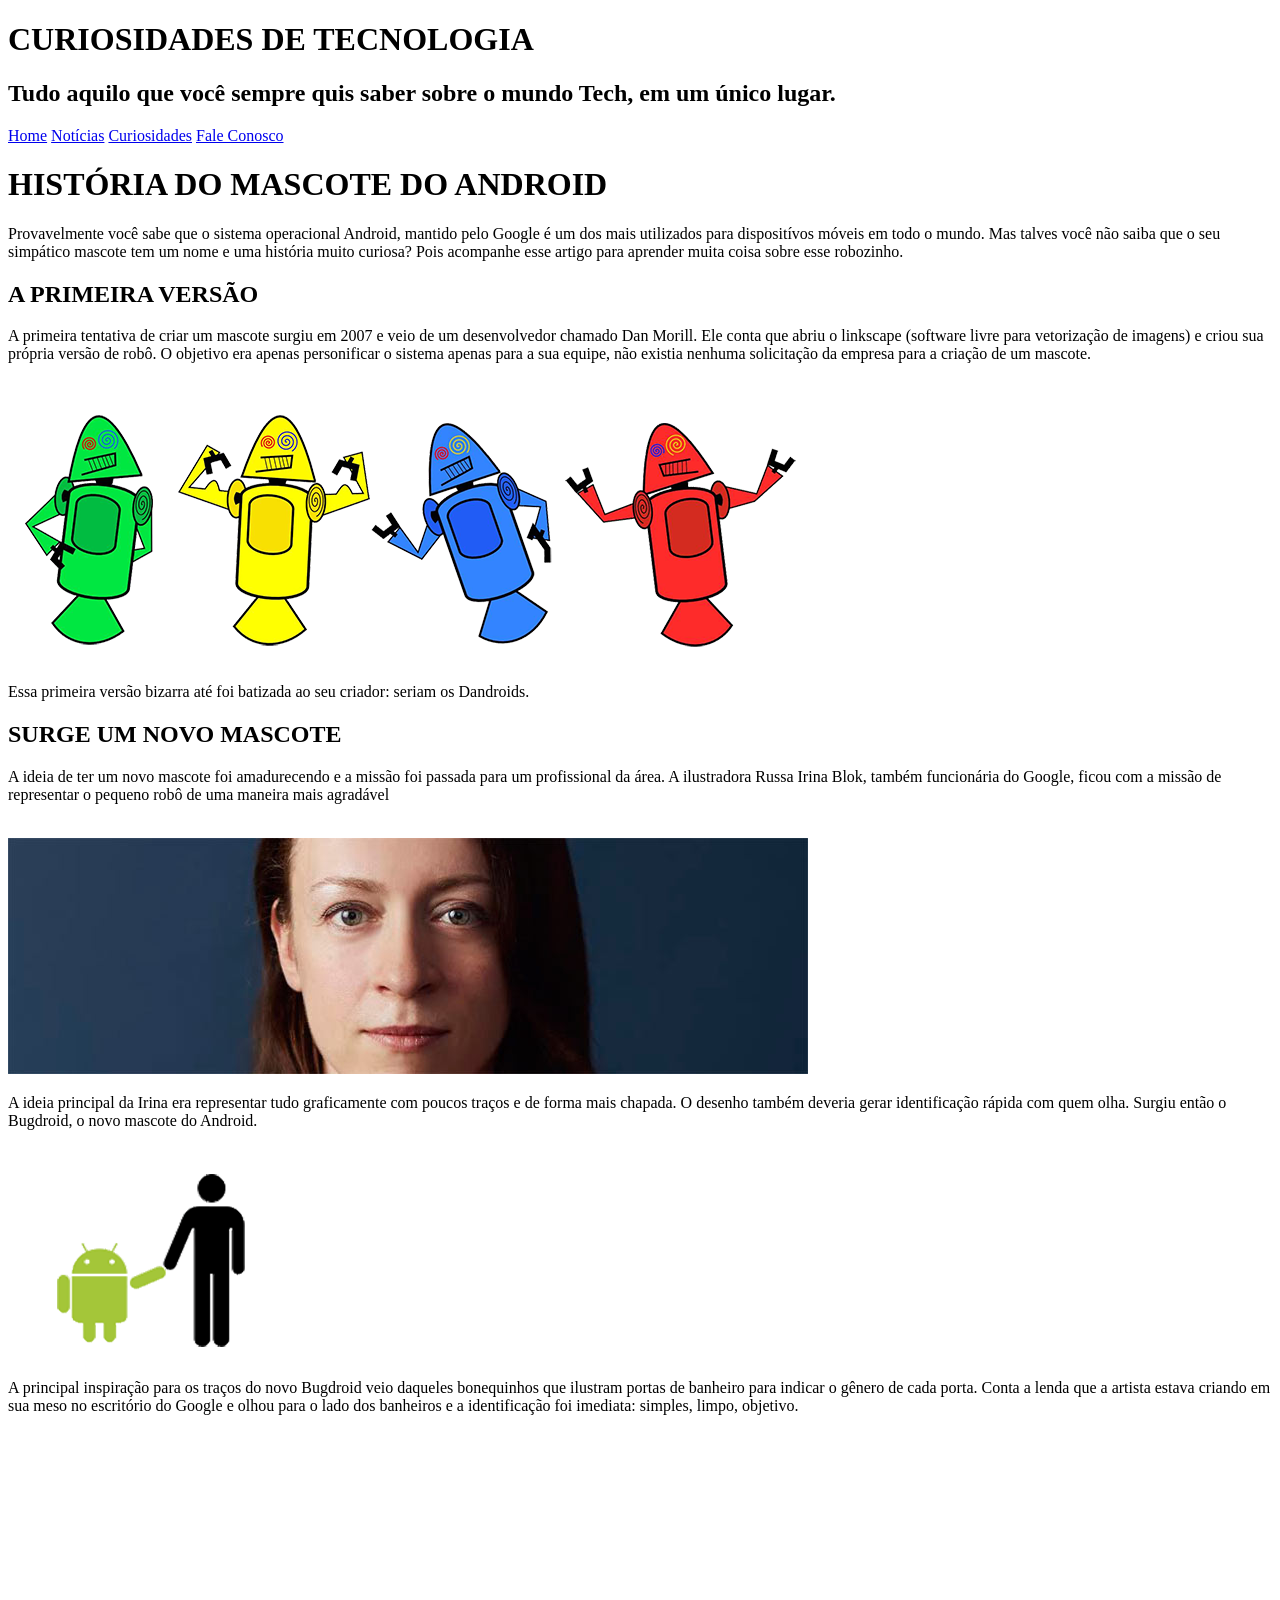
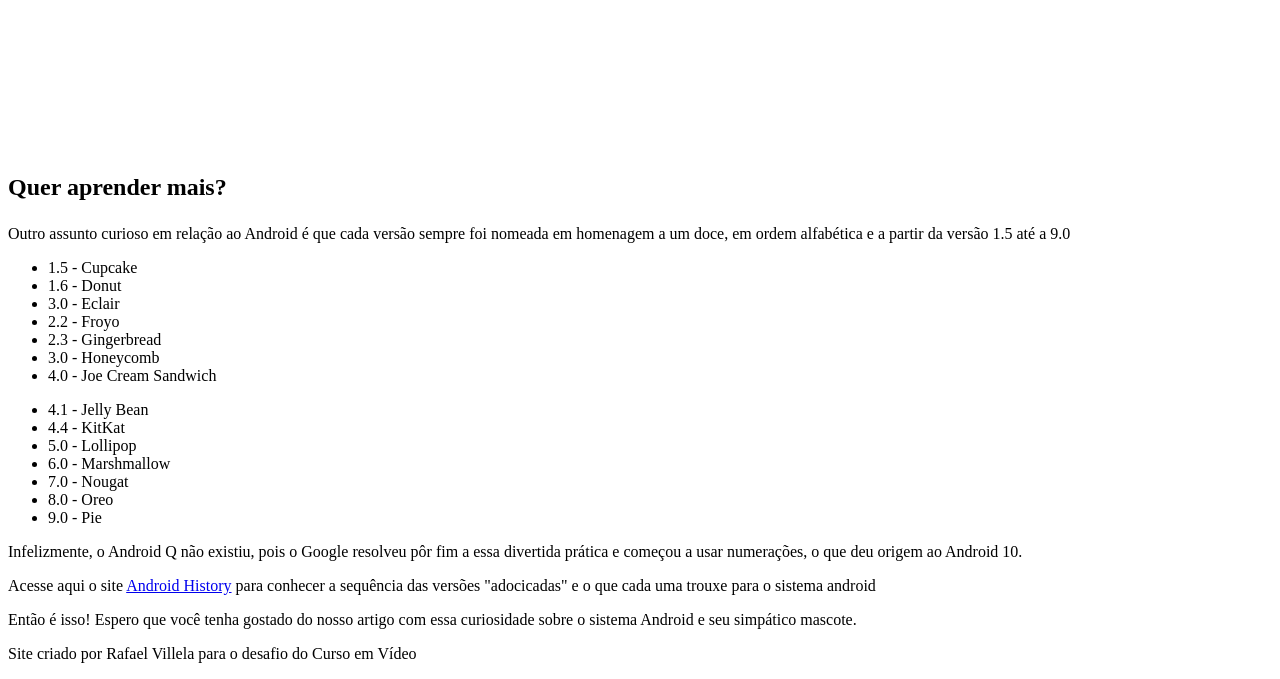
==== index.html @ 8ae44d7d "mudança no nome index" ====
<!DOCTYPE html>
<html lang="pt-br">
<head>
    <meta charset="UTF-8">
    <meta name="viewport" content="width=device-width, initial-scale=1.0">
    <title>Desafio 010</title>
    <link rel="stylesheet" href="style.css">
</head>
<body>
    <header>
        <h1>CURIOSIDADES DE TECNOLOGIA</h1>
        <h2>Tudo aquilo que você sempre quis saber sobre o mundo Tech, em um único lugar.</h2>
        <nav>
        <a href="#">Home</a>
        <a href="#">Notícias</a>
        <a href="#">Curiosidades</a>
        <a href="#">Fale Conosco</a>

        </nav>
    </header>

    <div>
<h1 class="titulo">HISTÓRIA DO MASCOTE DO ANDROID</h1>
<p class="artigo">Provavelmente você sabe que o sistema operacional <span>Android</span>, mantido pelo <span>Google</span> é um dos mais utilizados para dispositívos móveis em todo o mundo. Mas talves você não saiba que o seu simpático mascote tem um nome e uma história muito curiosa? Pois acompanhe esse artigo para aprender muita coisa sobre esse robozinho.</p>

<h2 class="subtitulo">A PRIMEIRA VERSÃO</h2>
<p class="artigo">A primeira tentativa de criar um mascote surgiu em 2007 e veio de um desenvolvedor chamado Dan Morill. Ele conta que abriu o linkscape (software livre para vetorização de imagens) e criou sua própria versão de robô. O objetivo era apenas personificar o sistema apenas para a sua equipe, não existia nenhuma solicitação da empresa para a criação de um mascote.</p> <br>
<img class="androids" src="imagens/dan-droids.png" alt="Android Logo">
<br>
<p class="artigo">Essa primeira versão bizarra até foi batizada ao seu criador: seriam os <span>Dandroids</span>.</p>

<h2 class="subtitulo">SURGE UM NOVO MASCOTE</h2>
<p class="artigo">A ideia de ter um novo mascote foi amadurecendo e a missão foi passada para um profissional da área. A ilustradora Russa Irina Blok, também funcionária do Google, ficou com a missão de representar o pequeno robô de uma maneira mais agradável</p>
<br>
<img class="irina" src="imagens/irina-blok.jpg" alt="Irina Blok">
<br>
<p class="artigo">A ideia principal da Irina era representar tudo graficamente com poucos traços e de forma mais chapada. O desenho também deveria gerar identificação rápida com quem olha. Surgiu então o <span>Bugdroid</span>, o novo mascote do Android.</p> <br>
<img class="bugdroide" src="imagens/bugdroid.png" alt="Bugdroid"> <br>
<p class="artigo">A principal inspiração para os traços do novo Bugdroid veio daqueles bonequinhos que ilustram portas de banheiro para indicar o gênero de cada porta. Conta a lenda que a artista estava criando em sua meso no escritório do Google e olhou para o lado dos banheiros e a identificação foi imediata: simples, limpo, objetivo. </p>

<iframe width="700px" height="315" src="https://www.youtube.com/embed/l2UDgpLz20M?si=tePfytl7_5gpc9x3" title="YouTube video player" frameborder="0" allow="accelerometer; autoplay; clipboard-write; encrypted-media; gyroscope; picture-in-picture; web-share" allowfullscreen></iframe>

<main class="aprendermais"> 
    <h2 class="quer"><p class="aprenderr">Quer aprender mais?</p></h2>
    <p class="doce">Outro assunto curioso em relação ao Android é que cada versão sempre foi nomeada em homenagem a um doce, em ordem alfabética e a partir da versão 1.5 até a 9.0</p>

    <ul >
        <li>1.5 - <span>Cupcake</span></li>
        <li>1.6 - <span>Donut</span></li>
        <li>3.0 - <span>Eclair</span></li>
        <li>2.2 - <span>Froyo</span></li>
        <li>2.3 - <span>Gingerbread</span></li>
        <li>3.0 - <span>Honeycomb</span></li>
        <li>4.0 - <span>Joe Cream Sandwich</span></li>
    </ul>

    <ul>
        <li>4.1 - <span>Jelly Bean</span></li>
        <li>4.4 - <span>KitKat</span></li>
        <li>5.0 - <span>Lollipop</span></li>
        <li>6.0 - <span>Marshmallow</span></li>
        <li>7.0 - <span>Nougat</span></li>
        <li>8.0 - <span>Oreo</span></li>
        <li>9.0 - <span>Pie</span></li> 
    </ul>

    <p class="artigo">Infelizmente, o Android Q não existiu, pois o Google resolveu pôr fim a essa divertida prática e começou a usar numerações, o que deu origem ao Android 10.</p>
    <p class="artigo">Acesse aqui o site <a class="androidhistory"  
    href="https://www.android.com/intl/pt-BR_br/history/" target="_blank">Android History</a> para conhecer a sequência das versões "adocicadas" e o que cada uma trouxe para o sistema android</p>
    



</main>

<p class="artigo">Então é isso! Espero que você tenha gostado do nosso artigo com essa curiosidade sobre o sistema <span>Android</span> e seu simpático mascote.</p>




    </div>

    <footer><p>Site criado por <span class="fut">Rafael Villela</span> para o <span class="fut">desafio do Curso em Vídeo</span></p></footer>

    
</body>
</html>
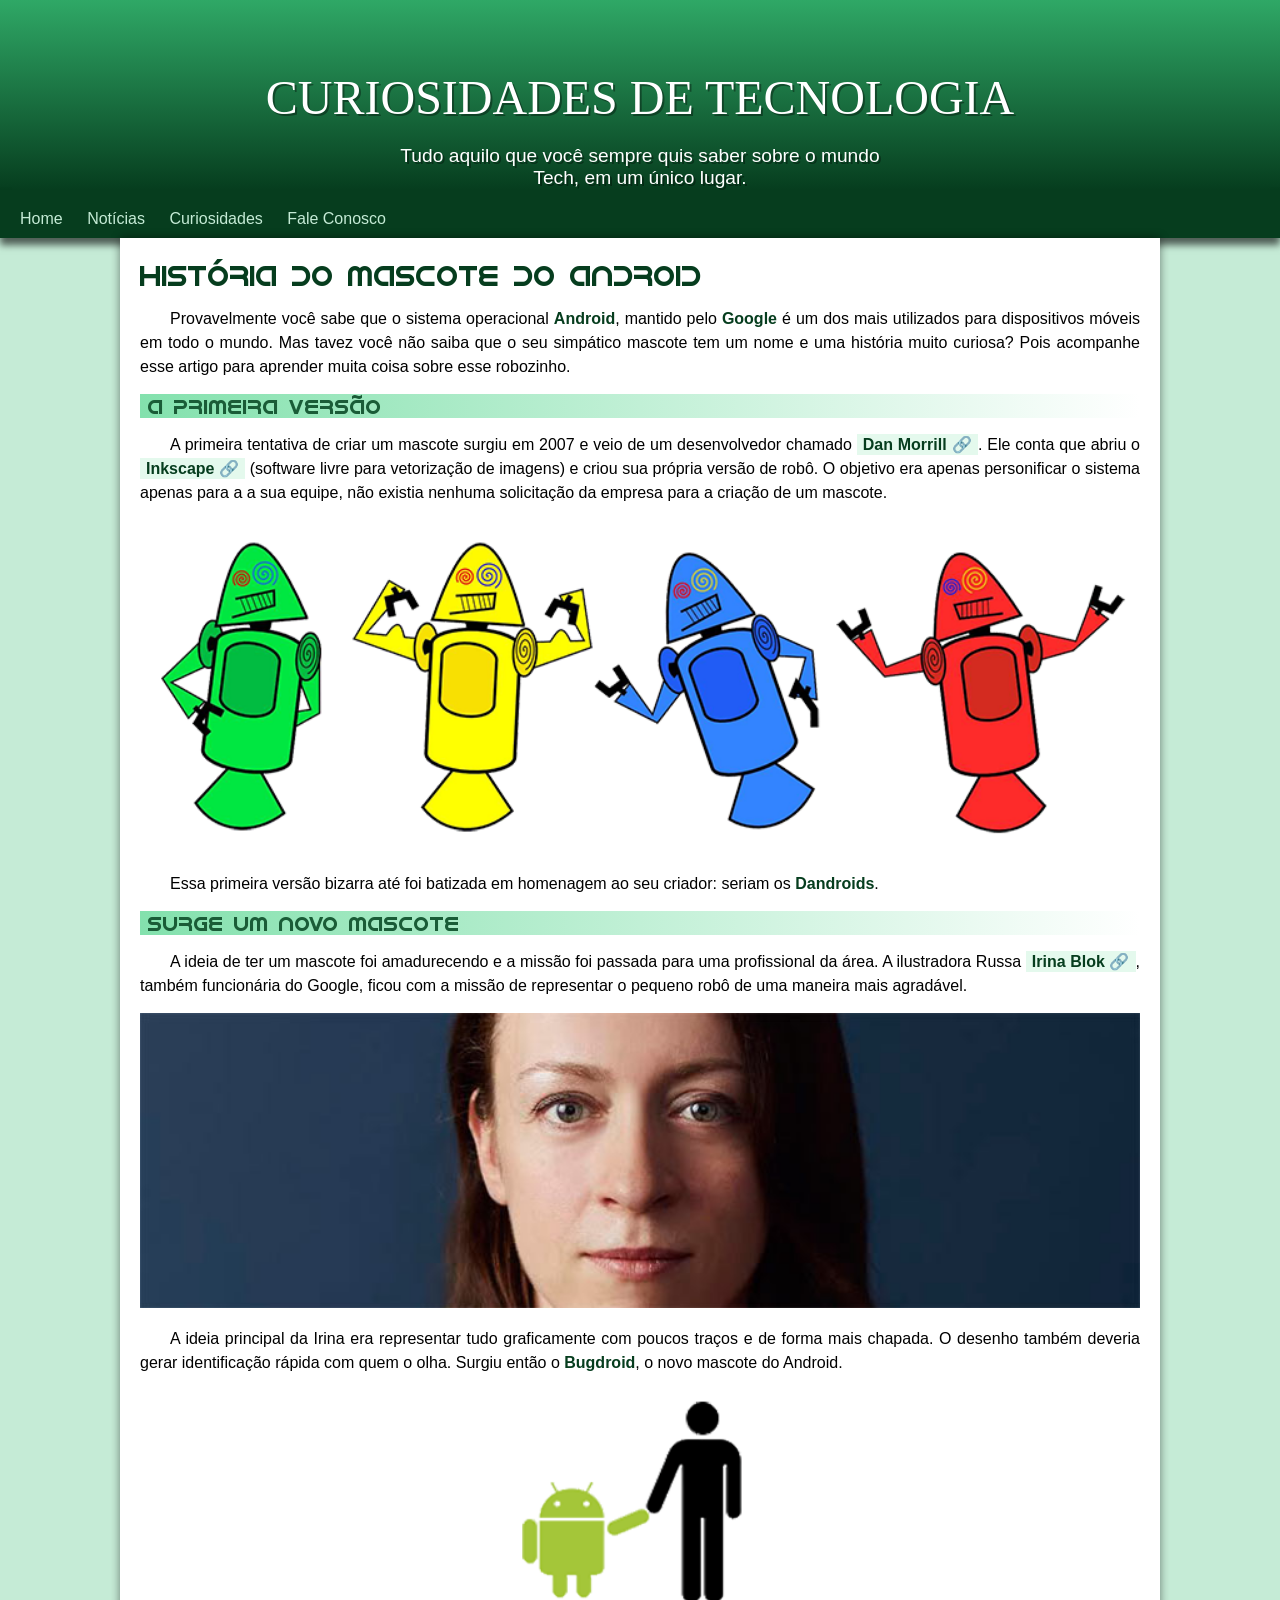
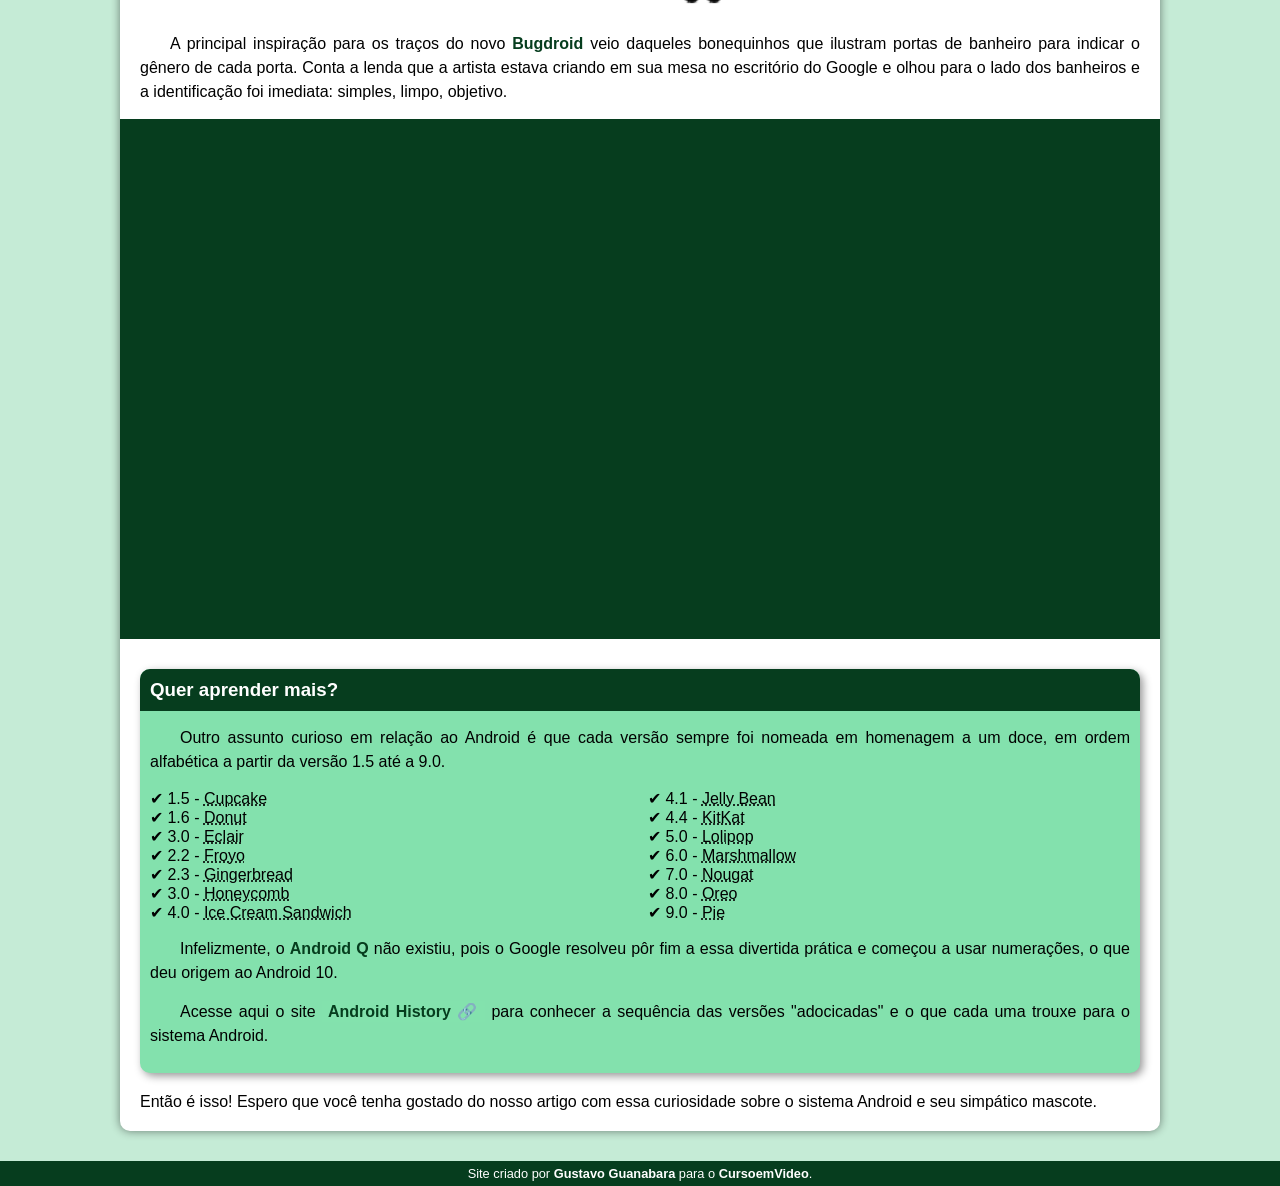
==== commit d4c95326: "Update index.html" ====
--- a/index.html
+++ b/index.html
@@ -3,85 +3,90 @@
 <head>
     <meta charset="UTF-8">
     <meta name="viewport" content="width=device-width, initial-scale=1.0">
-    <title>Desafio 010</title>
-    <link rel="stylesheet" href="style.css">
+    <title>Como surgiu o mascote do Android?</title>
+    <link rel="shortcut icon" href="imagens/favicon.ico" type="image/x-icon">
+    <link rel="stylesheet" href="estilo/style.css">
 </head>
 <body>
     <header>
         <h1>CURIOSIDADES DE TECNOLOGIA</h1>
-        <h2>Tudo aquilo que você sempre quis saber sobre o mundo Tech, em um único lugar.</h2>
-        <nav>
-        <a href="#">Home</a>
-        <a href="#">Notícias</a>
-        <a href="#">Curiosidades</a>
-        <a href="#">Fale Conosco</a>
+        <p>Tudo aquilo que você sempre quis saber sobre o mundo Tech, em um único lugar.</p>
+    </header>
+<nav>
+    <a href="#">Home</a>
+    <a href="#">Notícias</a>
+    <a href="#">Curiosidades</a>
+    <a href="#">Fale Conosco</a> 
+</nav>
+<main>
+    <article>
+        <h1>História do Mascote do Android</h1>
 
-        </nav>
-    </header>
+        <p>Provavelmente você sabe que o sistema operacional <strong>Android</strong>, mantido pelo <strong>Google</strong> é um dos mais utilizados para dispositivos móveis em todo o mundo. Mas tavez você não saiba que o seu simpático mascote tem um nome e uma história muito curiosa? Pois acompanhe esse artigo para aprender muita coisa sobre esse robozinho.</p>
+        
+        <h2>A primeira versão</h2>
+        
+        <p>A primeira tentativa de criar um mascote surgiu em 2007 e veio de um desenvolvedor chamado <a href="https://androidcommunity.com/dan-morrill-shows-us-the-android-mascot-that-almost-was-20130103/" target="_blank" class="externo">Dan Morrill</a>. Ele conta que abriu o <a href="https://inkscape.org/pt-br/" target="_blank" class="externo">Inkscape</a> (software livre para vetorização de imagens) e criou sua própria versão de robô. O objetivo era apenas personificar o sistema apenas para a a sua equipe, não existia nenhuma solicitação da empresa para a criação de um mascote.</p>
+        
+        <picture>
+            <source media="(max-width:670px )" srcset="imagens/dan-droids-pq.png">
+            <img src="imagens/dan-droids.png" alt="Primeiro mascote do Android"></picture>
+        
+        <p>Essa primeira versão bizarra até foi batizada em homenagem ao seu criador: seriam os <strong>Dandroids</strong>.</p>
+        
+        <h2>Surge um novo mascote</h2>
+        
+        <p>A ideia de ter um mascote foi amadurecendo e a missão foi passada para uma profissional da área. A ilustradora Russa <a href="https://www.irinablok.com/android" target="_blank" class="externo">Irina Blok</a>, também funcionária do Google, ficou com a missão de representar o pequeno robô de uma maneira mais agradável.</p>
+        
+        <picture>
+            <source media="(max-width:670px )" srcset="imagens/irina-blok-pq.jpg">
+            <img src="imagens/irina-blok.jpg" alt="Irina Blok"></picture>
+        
+        <p>
+            A ideia principal da Irina era representar tudo graficamente com poucos traços e de forma mais chapada. O desenho também deveria gerar identificação rápida com quem o olha. Surgiu então o <strong>Bugdroid</strong>, o novo mascote do Android.
+            
+        </p>
 
-    <div>
-<h1 class="titulo">HISTÓRIA DO MASCOTE DO ANDROID</h1>
-<p class="artigo">Provavelmente você sabe que o sistema operacional <span>Android</span>, mantido pelo <span>Google</span> é um dos mais utilizados para dispositívos móveis em todo o mundo. Mas talves você não saiba que o seu simpático mascote tem um nome e uma história muito curiosa? Pois acompanhe esse artigo para aprender muita coisa sobre esse robozinho.</p>
-
-<h2 class="subtitulo">A PRIMEIRA VERSÃO</h2>
-<p class="artigo">A primeira tentativa de criar um mascote surgiu em 2007 e veio de um desenvolvedor chamado Dan Morill. Ele conta que abriu o linkscape (software livre para vetorização de imagens) e criou sua própria versão de robô. O objetivo era apenas personificar o sistema apenas para a sua equipe, não existia nenhuma solicitação da empresa para a criação de um mascote.</p> <br>
-<img class="androids" src="imagens/dan-droids.png" alt="Android Logo">
-<br>
-<p class="artigo">Essa primeira versão bizarra até foi batizada ao seu criador: seriam os <span>Dandroids</span>.</p>
-
-<h2 class="subtitulo">SURGE UM NOVO MASCOTE</h2>
-<p class="artigo">A ideia de ter um novo mascote foi amadurecendo e a missão foi passada para um profissional da área. A ilustradora Russa Irina Blok, também funcionária do Google, ficou com a missão de representar o pequeno robô de uma maneira mais agradável</p>
-<br>
-<img class="irina" src="imagens/irina-blok.jpg" alt="Irina Blok">
-<br>
-<p class="artigo">A ideia principal da Irina era representar tudo graficamente com poucos traços e de forma mais chapada. O desenho também deveria gerar identificação rápida com quem olha. Surgiu então o <span>Bugdroid</span>, o novo mascote do Android.</p> <br>
-<img class="bugdroide" src="imagens/bugdroid.png" alt="Bugdroid"> <br>
-<p class="artigo">A principal inspiração para os traços do novo Bugdroid veio daqueles bonequinhos que ilustram portas de banheiro para indicar o gênero de cada porta. Conta a lenda que a artista estava criando em sua meso no escritório do Google e olhou para o lado dos banheiros e a identificação foi imediata: simples, limpo, objetivo. </p>
-
-<iframe width="700px" height="315" src="https://www.youtube.com/embed/l2UDgpLz20M?si=tePfytl7_5gpc9x3" title="YouTube video player" frameborder="0" allow="accelerometer; autoplay; clipboard-write; encrypted-media; gyroscope; picture-in-picture; web-share" allowfullscreen></iframe>
-
-<main class="aprendermais"> 
-    <h2 class="quer"><p class="aprenderr">Quer aprender mais?</p></h2>
-    <p class="doce">Outro assunto curioso em relação ao Android é que cada versão sempre foi nomeada em homenagem a um doce, em ordem alfabética e a partir da versão 1.5 até a 9.0</p>
-
-    <ul >
-        <li>1.5 - <span>Cupcake</span></li>
-        <li>1.6 - <span>Donut</span></li>
-        <li>3.0 - <span>Eclair</span></li>
-        <li>2.2 - <span>Froyo</span></li>
-        <li>2.3 - <span>Gingerbread</span></li>
-        <li>3.0 - <span>Honeycomb</span></li>
-        <li>4.0 - <span>Joe Cream Sandwich</span></li>
-    </ul>
-
-    <ul>
-        <li>4.1 - <span>Jelly Bean</span></li>
-        <li>4.4 - <span>KitKat</span></li>
-        <li>5.0 - <span>Lollipop</span></li>
-        <li>6.0 - <span>Marshmallow</span></li>
-        <li>7.0 - <span>Nougat</span></li>
-        <li>8.0 - <span>Oreo</span></li>
-        <li>9.0 - <span>Pie</span></li> 
-    </ul>
-
-    <p class="artigo">Infelizmente, o Android Q não existiu, pois o Google resolveu pôr fim a essa divertida prática e começou a usar numerações, o que deu origem ao Android 10.</p>
-    <p class="artigo">Acesse aqui o site <a class="androidhistory"  
-    href="https://www.android.com/intl/pt-BR_br/history/" target="_blank">Android History</a> para conhecer a sequência das versões "adocicadas" e o que cada uma trouxe para o sistema android</p>
-    
-
-
-
+       <img class="pequena" src="imagens/bugdroid.png" alt="Bugdroid">
+        
+        <p>A principal inspiração para os traços do novo <strong>Bugdroid</strong> veio daqueles bonequinhos que ilustram portas de banheiro para indicar o gênero de cada porta. Conta a lenda que a artista estava criando em sua mesa no escritório do Google e olhou para o lado dos banheiros e a identificação foi imediata: simples, limpo, objetivo.</p>
+        
+        <div class="video"><iframe width="560px" height="315" src="https://www.youtube.com/embed/l2UDgpLz20M?si=tePfytl7_5gpc9x3" title="YouTube video player" frameborder="0" allow="accelerometer; autoplay; clipboard-write; encrypted-media; gyroscope; picture-in-picture; web-share" allowfullscreen></iframe></div>
+         
+        <aside>
+             <h3>Quer aprender mais?</h3>
+            
+            <p>Outro assunto curioso em relação ao Android é que cada versão sempre foi nomeada em homenagem a um doce, em ordem alfabética a partir da versão 1.5 até a 9.0.</p>
+            
+            <ul>
+                <li>1.5 - <abbr title="Bolo de Copo">Cupcake</abbr></li>
+                <li>1.6 - <abbr title="Rosquinha">Donut</abbr></li>
+                <li>3.0 - <abbr title="Bomba">Eclair</abbr></li>
+                <li>2.2 - <abbr title="Iogurte Congelado">Froyo</abbr></li>
+                <li>2.3 - <abbr title="Biscoito de Gengibre">Gingerbread</abbr></li>
+                <li>3.0 - <abbr title="Favo de Mel">Honeycomb</abbr></li>
+                <li>4.0 - <abbr title="Sanduíche de Sorvete">Ice Cream Sandwich</abbr></li>
+                <li>4.1 - <abbr title="Jujuba">Jelly Bean</abbr></li>
+                <li>4.4 - <abbr title="KitKat">KitKat</abbr></li>
+                <li>5.0 - <abbr title="Pirulito">Lolipop</abbr></li>
+                <li>6.0 - <abbr title="Marshmallow">Marshmallow</abbr></li>
+                <li>7.0 - <abbr title="Torrone">Nougat</abbr></li>
+                <li>8.0 - <abbr title="Oreo">Oreo</abbr></li>
+                <li>9.0 - <abbr title="Torta">Pie</abbr></li>
+            </ul>
+            
+            <p>Infelizmente, o <strong>Android Q</strong> não existiu, pois o Google resolveu pôr fim a essa divertida prática e começou a usar numerações, o que deu origem ao Android 10.</p>
+            
+            <p>Acesse aqui o site <a href="https://www.android.com/intl/en_uk/history/#/donut" target="_blank" class="externo">Android History</a> para conhecer a sequência das versões "adocicadas" e o que cada uma trouxe para o sistema Android.</p>
+        </aside>
+        
+        
+        Então é isso! Espero que você tenha gostado do nosso artigo com essa curiosidade sobre o sistema Android e seu simpático mascote. 
+    </article>
 </main>
-
-<p class="artigo">Então é isso! Espero que você tenha gostado do nosso artigo com essa curiosidade sobre o sistema <span>Android</span> e seu simpático mascote.</p>
-
-
-
-
-    </div>
-
-    <footer><p>Site criado por <span class="fut">Rafael Villela</span> para o <span class="fut">desafio do Curso em Vídeo</span></p></footer>
-
+<footer>
+    <p>Site criado por <a href="https://gustavoguanabara.github.io/" target="_blank">Gustavo Guanabara</a> para o <a href="https://www.youtube.com/cursoemv%C3%ADdeo" target="_blank">CursoemVideo</a>.</p>
+</footer>
     
 </body>
 </html>
--- a/estilo/style.css
+++ b/estilo/style.css
@@ -0,0 +1,145 @@
+@charset "UTF-8";
+body{
+    background-color:#c5ebd6 ;
+}
+@import url('https://fonts.googleapis.com/css2?family=Bebas+Neue&display=swap');
+
+@font-face{
+    font-family: 'Android';
+    src:url('../fontes/idroid.otf') format('opentype');
+    font-weight: normal;
+}
+
+:root{
+    --cor0: #c5ebd6;
+    --cor1: #83e1ad;
+    --cor2: #3ddc84;
+    --cor3: #2fa866;
+    --cor4: #1a5c37;
+    --cor5: #063d1e;
+
+    --fonte-padrao: arial, verdana, helvetica, sans-serif;
+    --fonte-destaque: 'Bebas Neue', 'Trebuchet MS' ;
+    --fonte-android: 'Android',sans-serif;
+}
+
+*{ margin: 0px;
+padding: 0px;}
+
+body{
+    background-color: var(--cor0);
+    font-family: var(--fonte-padrao);
+}
+
+a.externo::after{
+    content: '\00a0\1f517';
+}
+
+main p{margin: 15px 0px;
+text-align: justify; text-indent: 30px; line-height: 1.5em;}
+
+main strong{color: var(--cor5); font-weight: bold;}
+
+main a{color: var(--cor5); font-weight: bold; background-color:#83e1ad38; padding: 2px 6px; text-decoration: none;}
+
+main a:hover{text-decoration: underline; color: var(--cor3);}
+
+
+
+header{background-image: linear-gradient(to bottom, var(--cor3), var(--cor5) ) ;
+min-height: 150px ;
+text-align: center;
+padding-top: 40px;}
+
+header > h1{
+    color: white;
+    font-family:var(--fonte-destaque);
+    margin-top: 30px;
+    margin-bottom: 20px;
+    font-size: 3em; text-shadow: 2px 2px 0px rgba(0, 0, 0, 0.362);
+    font-weight: normal;
+}
+
+header > p {color: white;
+font-family: var(--fonte-padrao);
+font-size: 1.2em; max-width: 500px;
+margin: auto; padding-right: 10px; padding-left: 10px; text-shadow: 2px 2px 0px rgba(0, 0, 0, 0.362);}
+
+nav{background-color: var(--cor5); padding: 20px 10px 10px 10px; color: white; box-shadow: 0px 7px 7px rgba(0, 0, 0, 0.599);}
+
+nav a{color:var(--cor0); text-decoration: none; padding: 10px; font-weight: 400;}
+
+nav a:hover{background-color:var(--cor3); text-decoration: none; padding: 10px; font-weight: 400; color: var(--cor5); border-radius: 5px; transition-duration: 0.5s;}
+
+main{background-color: white;
+min-width: 300px;
+max-width: 1000px;
+margin: auto;
+margin-bottom: 30px;
+padding: 20px;
+box-shadow: 0px 0px 10px rgba(0, 0, 0, 0.473);
+border-radius: 0px 0px 10px 10px;}
+
+div.video{
+    background-color: var(--cor5);
+    margin: 0px -20px 30px -20px;
+    padding: 20px;
+    padding-bottom: 50%;
+    position: relative;
+}
+
+div.video iframe{
+
+    position: absolute;
+    top: 5%;
+    left: 5%;
+    width: 90%;
+    height: 90%;
+
+}
+
+main h1{
+    color: var(--cor5);
+    font-family: var(--fonte-android);
+    font-weight: normal;
+    font-size: 1.8em;
+}
+
+main h2{font-family: var(--fonte-android);
+    color:var(--cor4) ; background-image: linear-gradient(to right, var(--cor1), white); font-size: 1.3em; text-indent: 8px;
+    font-weight: normal;
+
+}
+
+main img{ width: 100%;}
+
+main img.pequena{max-width: 350px;
+margin: auto;
+display: block;}
+
+aside{
+    background-color: var(--cor1);
+    padding: 10px;
+    border-radius: 10px;
+    box-shadow: 3px 3px 8px rgba(0, 0, 0, 0.411); margin-bottom: 20px;
+}
+
+aside h3{background-color: var(--cor5); color: white; margin: -10px -10px 0px -10px; padding: 10px; border-top-right-radius: 10px; border-top-left-radius: 10px;}
+
+aside ul{list-style-position:inside ;
+columns: 2; list-style-type: '\2714\00a0';}
+
+footer{
+    background-color: var(--cor5);
+    color:white;
+    text-align: center;
+    font-size: 0.8em;
+    padding: 5px ;
+}
+
+footer a{color: white;
+font-weight:bolder ;
+text-decoration: none;}
+
+footer a:hover{text-decoration: underline;
+color:var(--cor1);}
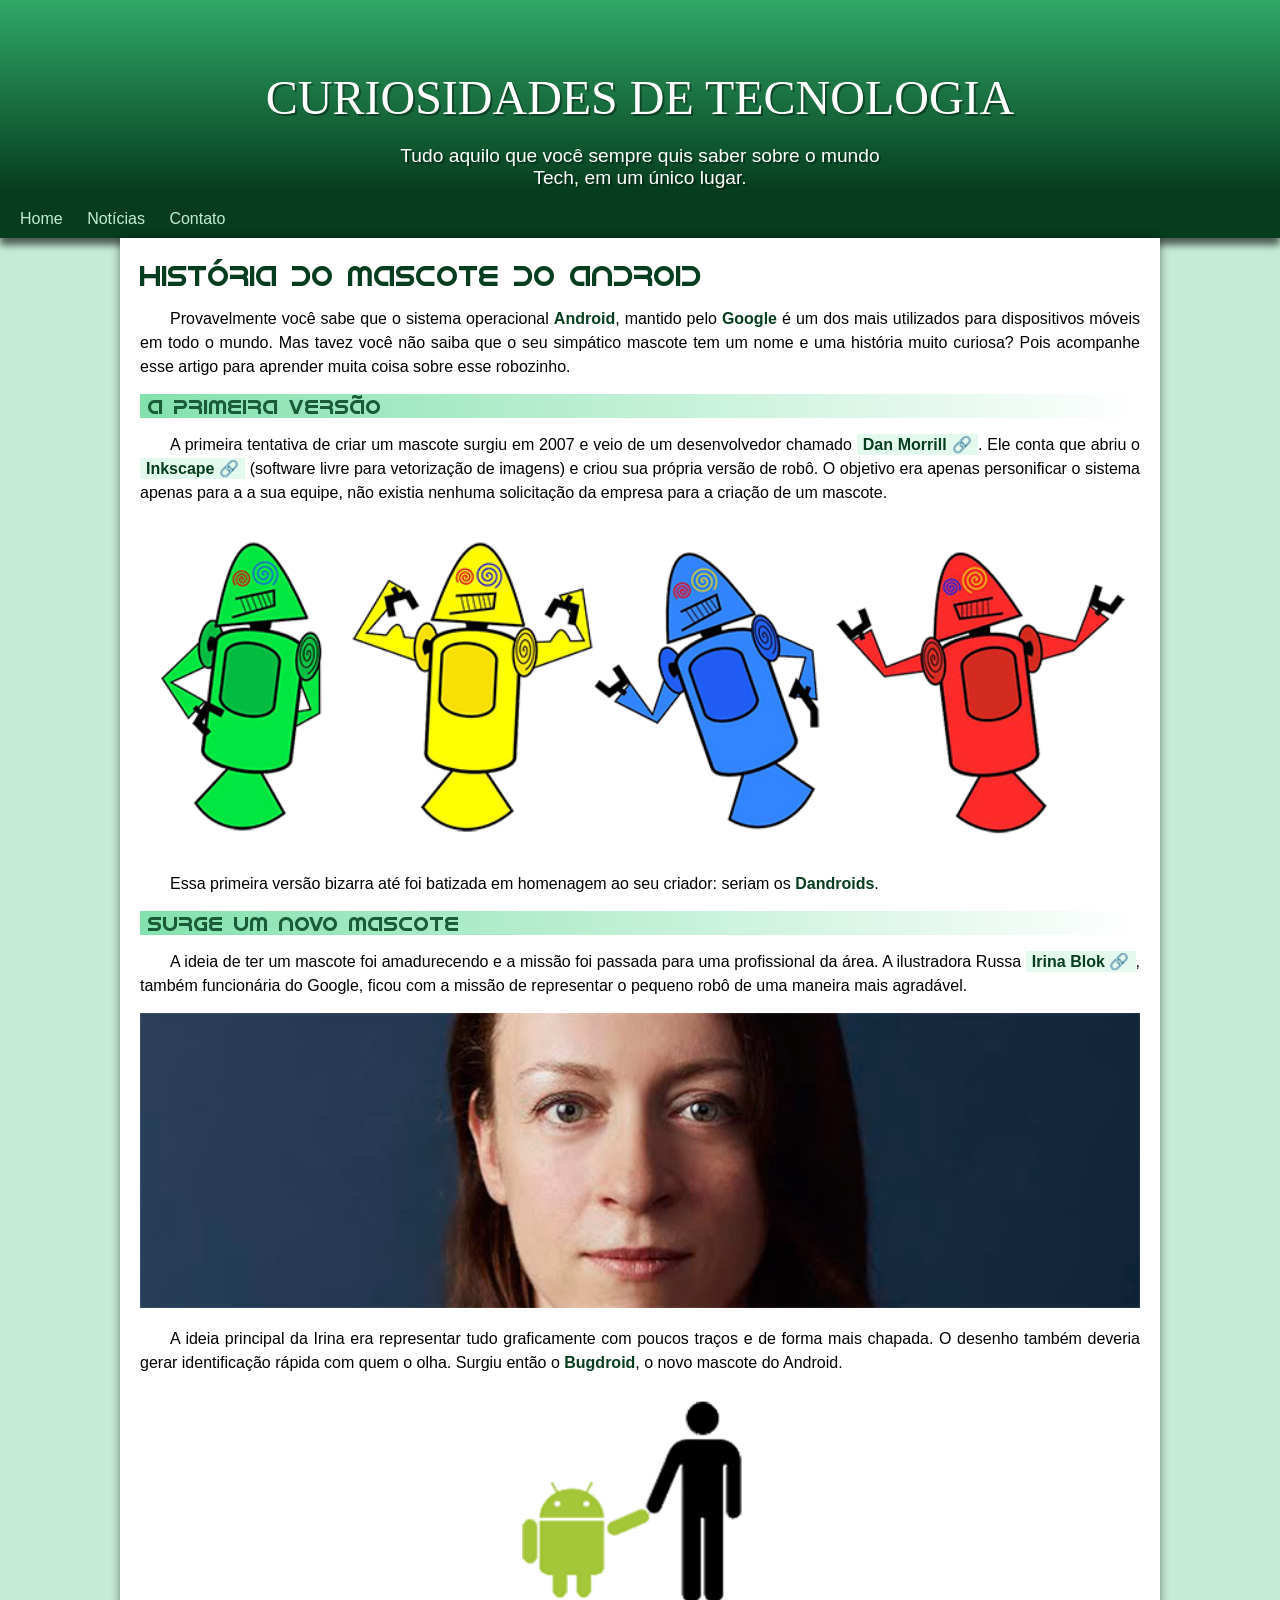
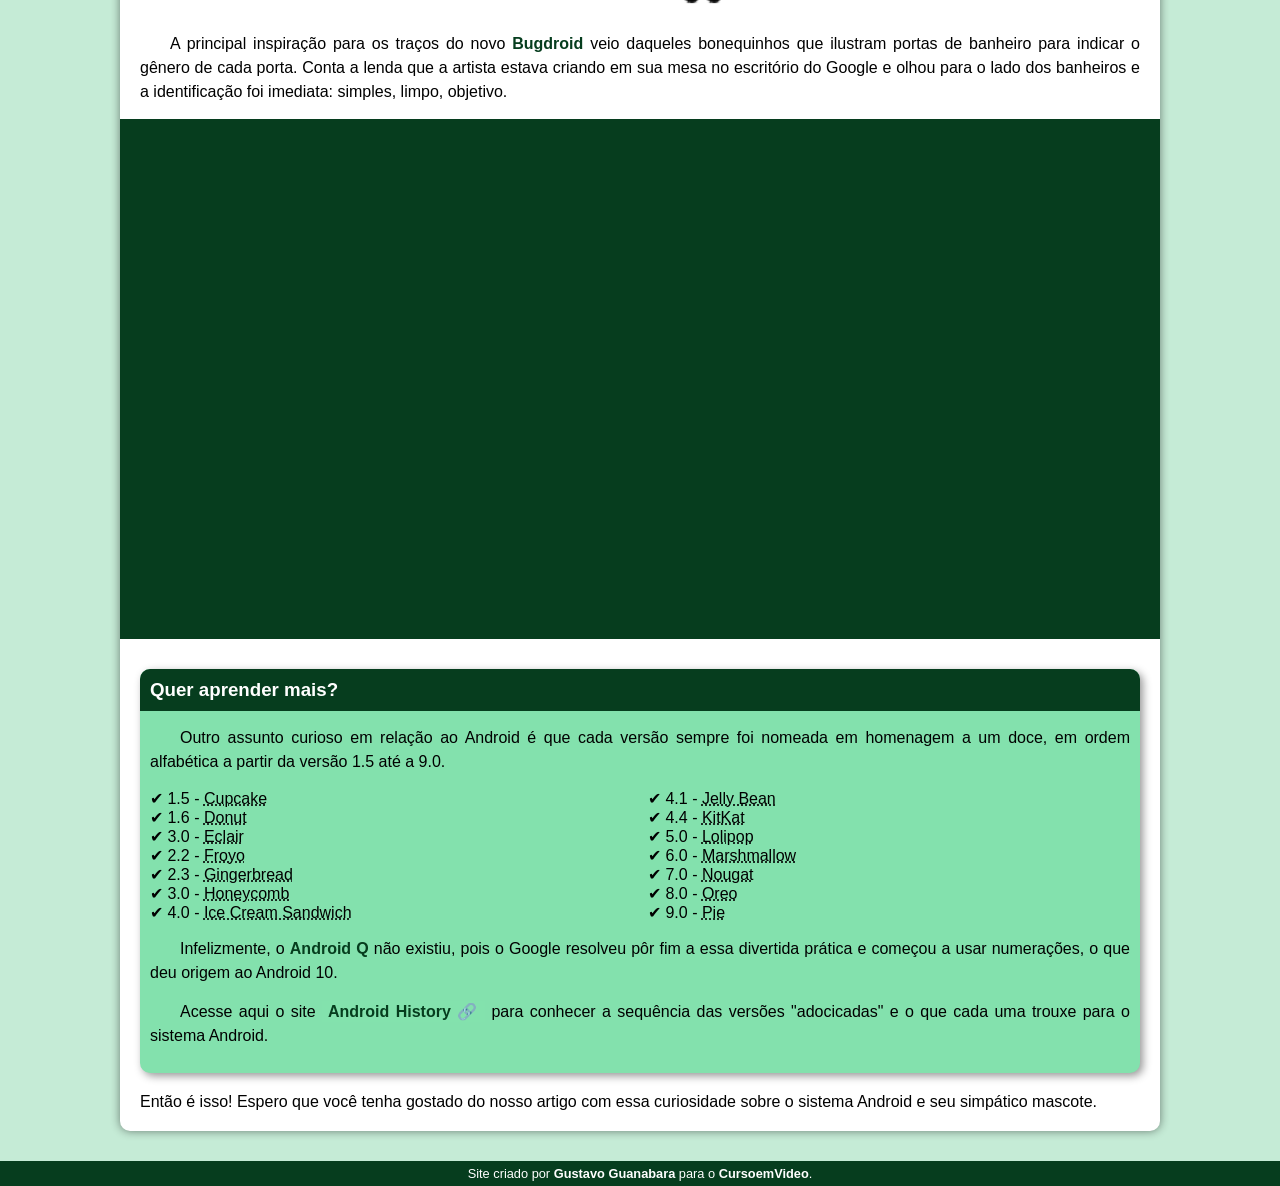
==== commit 17113114: "problema padding corrigido" ====
--- a/index.html
+++ b/index.html
@@ -15,8 +15,8 @@
 <nav>
     <a href="#">Home</a>
     <a href="#">Notícias</a>
-    <a href="#">Curiosidades</a>
-    <a href="#">Fale Conosco</a> 
+    <a href="#">Contato</a>
+    
 </nav>
 <main>
     <article>
--- a/estilo/style.css
+++ b/estilo/style.css
@@ -63,7 +63,7 @@
 header > p {color: white;
 font-family: var(--fonte-padrao);
 font-size: 1.2em; max-width: 500px;
-margin: auto; padding-right: 10px; padding-left: 10px; text-shadow: 2px 2px 0px rgba(0, 0, 0, 0.362);}
+margin: auto; padding-right: 12px; padding-left: 12px; text-shadow: 2px 2px 0px rgba(0, 0, 0, 0.362);}
 
 nav{background-color: var(--cor5); padding: 20px 10px 10px 10px; color: white; box-shadow: 0px 7px 7px rgba(0, 0, 0, 0.599);}
 
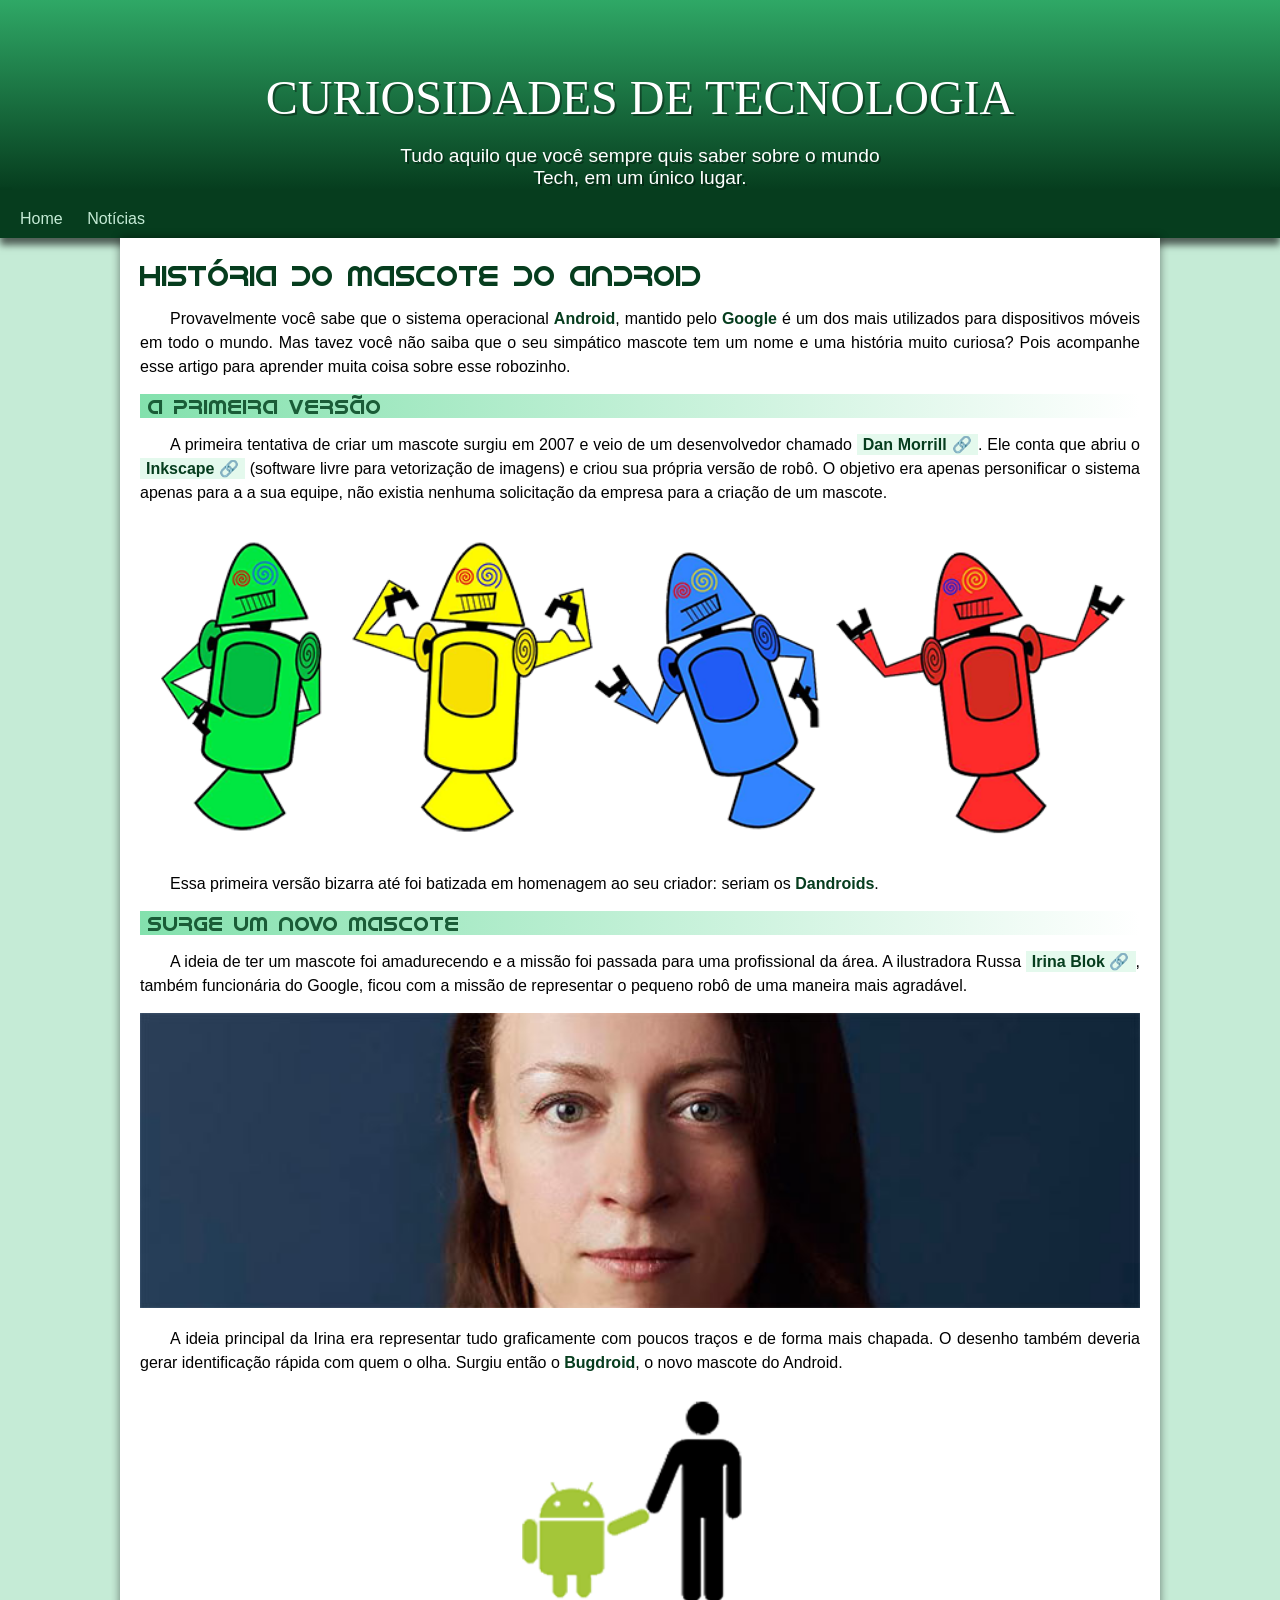
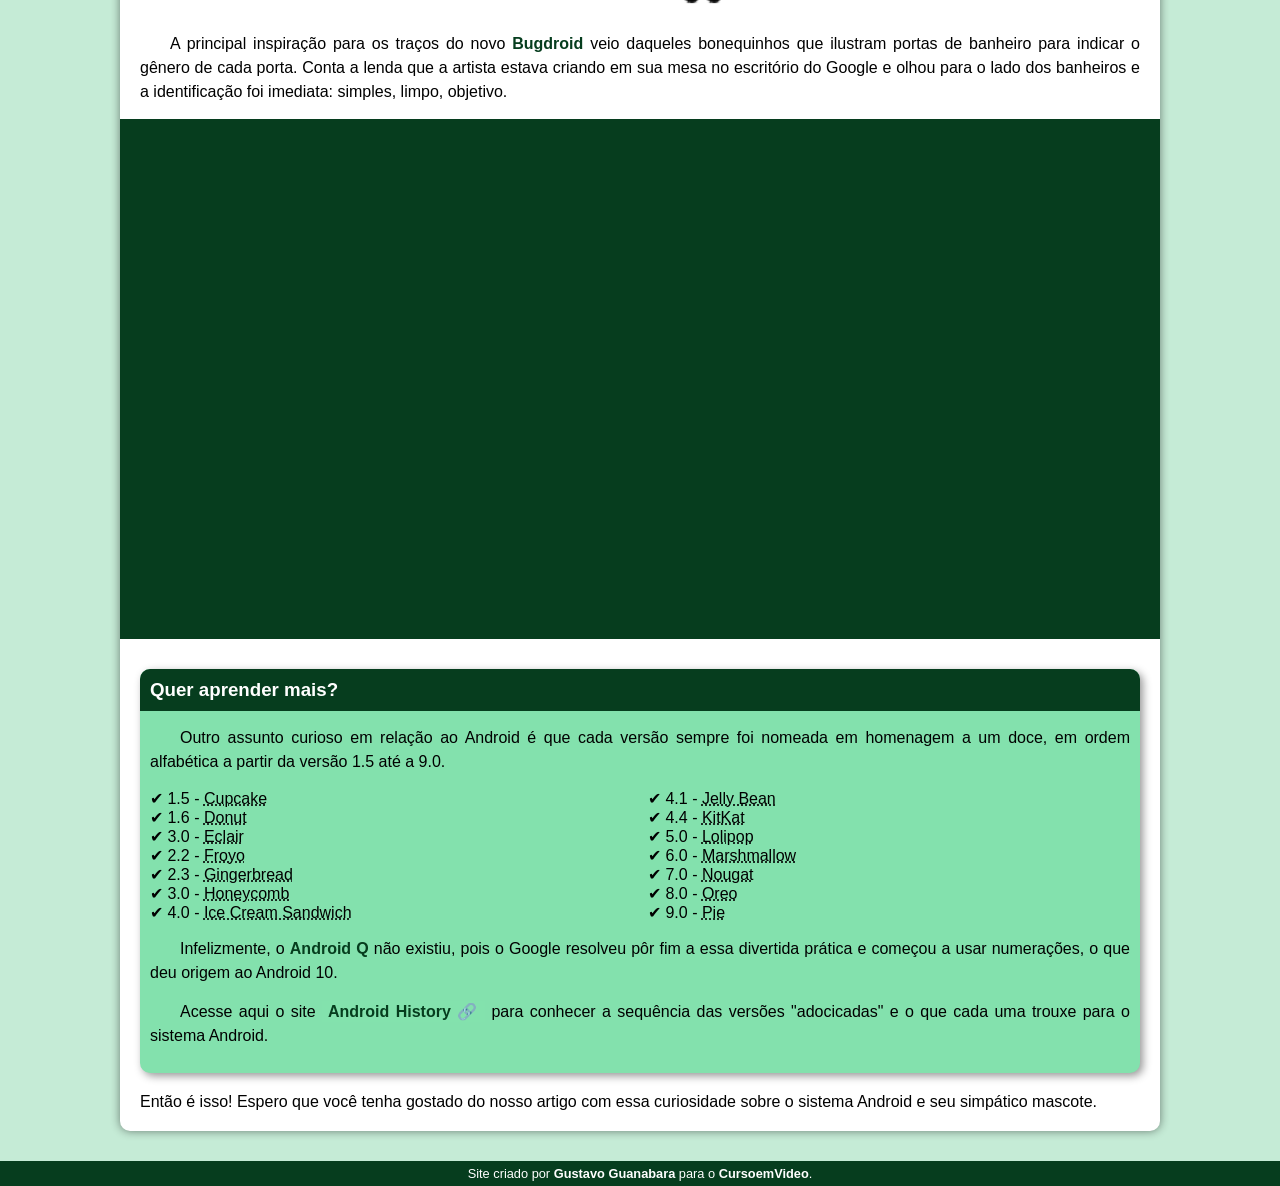
==== commit 3790783d: "retirei um a" ====
--- a/index.html
+++ b/index.html
@@ -15,7 +15,7 @@
 <nav>
     <a href="#">Home</a>
     <a href="#">Notícias</a>
-    <a href="#">Contato</a>
+    
     
 </nav>
 <main>
